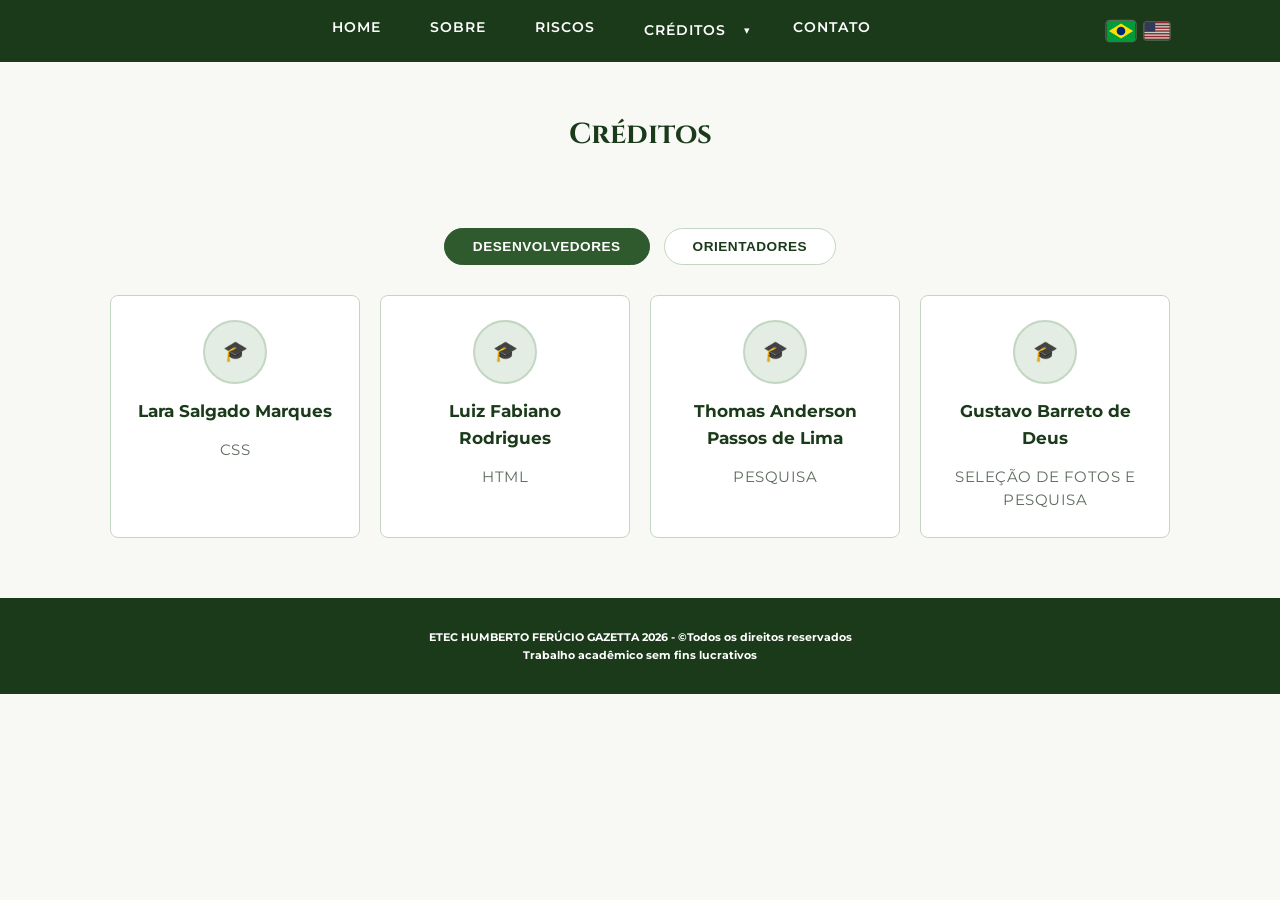
==== creditos.html @ fe756858 "Add files via upload" ====
<!DOCTYPE html>
<html lang="pt-br">
<head>
    <meta charset="UTF-8">
    <meta name="viewport" content="width=device-width, initial-scale=1.0">
    <title>Créditos - Alimentação Saudável</title>
    <link href="https://fonts.googleapis.com/css2?family=Cinzel:wght@400;700;900&family=Montserrat:wght@300;400;600;700&display=swap" rel="stylesheet">
    <link rel="icon" type="image/jpg" href="img/linkrel.jpg">
    <link rel="stylesheet" type="text/css" href="style.css">
</head>
<body>

    <!-- Menu de Navegação Superior -->
    <header class="menu" id="topo">
        <div class="center">
            <button type="button" class="menu-toggle" aria-label="Abrir menu de navegação" aria-expanded="false" aria-controls="menu-lista">
                <span class="barra"></span>
                <span class="barra"></span>
                <span class="barra"></span>
            </button>
            <ul id="menu-lista">
                <li><a href="index.html" target="iframeprincipal">HOME</a></li>
                <li><a href="sobre.html" target="iframeprincipal">SOBRE</a></li>
                <li><a href="problemas.html" target="iframeprincipal">RISCOS</a></li>
                <li class="menu-dropdown">
                    <span class="menu-item-wrapper">
                        <a href="creditos.html" target="iframeprincipal">CRÉDITOS</a>
                        <button type="button" class="seta-dropdown" aria-label="Mostrar submenu de créditos" aria-expanded="false">&#9662;</button>
                    </span>
                    <ul class="submenu">
                        <li><a href="creditos.html#painel-professores" target="iframeprincipal">Orientadores</a></li>
                        <li><a href="creditos.html#painel-alunos" target="iframeprincipal">Desenvolvedores</a></li>
                    </ul>
                </li>
                <li><a href="contato.html" target="iframeprincipal">CONTATO</a></li>
            </ul>
            <div class="menu-idiomas">
                <a href="creditos.html" class="bandeira-link ativa" title="Português (Brasil)" aria-label="Ver site em português"><svg viewBox="0 0 28 20" xmlns="http://www.w3.org/2000/svg" role="img" aria-hidden="true"><rect width="28" height="20" fill="#009B3A"/><polygon points="14,2.5 26,10 14,17.5 2,10" fill="#FEDF00"/><circle cx="14" cy="10" r="4.3" fill="#002776"/></svg></a>
                <a href="creditosusa.html" class="bandeira-link" title="English (USA)" aria-label="View site in English"><svg viewBox="0 0 28 20" xmlns="http://www.w3.org/2000/svg" role="img" aria-hidden="true"><rect width="28" height="20" fill="#B22234"/><g fill="#ffffff"><rect y="1.54" width="28" height="1.54"/><rect y="4.62" width="28" height="1.54"/><rect y="7.69" width="28" height="1.54"/><rect y="10.77" width="28" height="1.54"/><rect y="13.85" width="28" height="1.54"/><rect y="16.92" width="28" height="1.54"/></g><rect width="12" height="10.77" fill="#3C3B6E"/></svg></a>
            </div>
        </div>
    </header>

    <!-- Conteúdo Principal -->
    <main class="conteudo-principal">

        <section class="secao-header centro titulo-contato">
            <h2>Créditos</h2>
        </section>

        <!-- Submenu Alunos / Professores -->
        <section>
            <div class="creditos-tabs">
                <button type="button" class="tab-creditos ativa" data-alvo="painel-alunos">Desenvolvedores</button>
                <button type="button" class="tab-creditos" data-alvo="painel-professores">Orientadores</button>
            </div>

            <!-- Painel Alunos -->
            <div id="painel-alunos" class="painel-creditos ativo">
                <div class="cards-grid creditos-grid">
                    <div class="card-item creditos-card">
                        <div class="creditos-avatar">🎓</div>
                        <h3>Lara Salgado Marques</h3>
                        <p class="creditos-funcao">CSS</p>
                    </div>
                    <div class="card-item creditos-card">
                        <div class="creditos-avatar">🎓</div>
                        <h3>Luiz Fabiano Rodrigues</h3>
                        <p class="creditos-funcao">HTML</p>
                    </div>
                    <div class="card-item creditos-card">
                        <div class="creditos-avatar">🎓</div>
                        <h3>Thomas Anderson Passos de Lima</h3>
                        <p class="creditos-funcao">Pesquisa</p>
                    </div>
                    <div class="card-item creditos-card">
                        <div class="creditos-avatar">🎓</div>
                        <h3>Gustavo Barreto de Deus</h3>
                        <p class="creditos-funcao">Seleção de fotos e pesquisa</p>
                    </div>
                </div>
            </div>

            <!-- Painel Professores -->
            <div id="painel-professores" class="painel-creditos">
                <div class="cards-grid creditos-grid">
                    <div class="card-item creditos-card">
                        <div class="creditos-avatar">📜</div>
                        <h3>Profª Célia Aparecida Barufaldi</h3>
                        <p class="creditos-funcao">Tecnóloga em Processamento de Dados<br>
                            Especialista em Análise de Sistemas<br>
                            Especialista em Redes de Computadores</p>
                    </div>
                    <div class="card-item creditos-card">
                        <div class="creditos-avatar">📜</div>
                        <h3>Profª Bruna Cação Ribeiro</h3>
                        <p class="creditos-funcao">Licenciatura em Letras Português e Inglês</p>
                    </div>
                    <div class="card-item creditos-card">
                        <div class="creditos-avatar">📜</div>
                        <h3>Prof.Ricado Matias de Oliveira</h3>
                        <p class="creditos-funcao">Licenciatura em Letras Inglês, Português e Espanhol
                            Pedagogia
                            Gestão Empresarial</p>
                    </div>
                </div>
            </div>
        </section>

       

    </main>

    <!-- Rodapé -->
    <footer>
        <div class="footer-center">
            <h5><strong>ETEC HUMBERTO FERÚCIO GAZETTA 2026 - &copyTodos os direitos reservados<br> 
                Trabalho acadêmico sem fins lucrativos<h5>
        </div>
    </footer>

    <!-- Script do Submenu (Dropdown) de Créditos -->
    <script>
        (function () {
            var itemDropdown = document.querySelector('.menu-dropdown');
            var botaoSeta = document.querySelector('.seta-dropdown');

            if (!itemDropdown || !botaoSeta) return;

            function fecharDropdown() {
                itemDropdown.classList.remove('aberto');
                botaoSeta.setAttribute('aria-expanded', 'false');
            }

            botaoSeta.addEventListener('click', function (evento) {
                evento.preventDefault();
                evento.stopPropagation();
                var estaAberto = itemDropdown.classList.toggle('aberto');
                botaoSeta.setAttribute('aria-expanded', estaAberto ? 'true' : 'false');
            });

            document.addEventListener('click', function (evento) {
                if (!itemDropdown.contains(evento.target)) {
                    fecharDropdown();
                }
            });

            document.addEventListener('keydown', function (evento) {
                if (evento.key === 'Escape') {
                    fecharDropdown();
                }
            });
        })();
    </script>

    <!-- Botão Voltar ao Topo -->
    <button type="button" id="btn-topo" class="btn-topo" aria-label="Voltar ao topo">&#9650;</button>

    <script>
        (function () {
            var btnTopo = document.getElementById('btn-topo');
            var cabecalho = document.getElementById('topo');

            function verificarScroll() {
                if (window.scrollY > 250) {
                    btnTopo.classList.add('visivel');
                } else {
                    btnTopo.classList.remove('visivel');
                }
            }

            window.addEventListener('scroll', verificarScroll);
            verificarScroll();

            btnTopo.addEventListener('click', function () {
                window.scrollTo({ top: 0, behavior: 'smooth' });
                if (cabecalho && typeof cabecalho.focus === 'function') {
                    cabecalho.setAttribute('tabindex', '-1');
                    cabecalho.focus({ preventScroll: true });
                }
            });
        })();
    </script>

    <!-- Script do Submenu Alunos / Professores (dentro da página) -->
    <script>
        (function () {
            var botoes = document.querySelectorAll('.tab-creditos');
            var paineis = document.querySelectorAll('.painel-creditos');

            function ativarPainel(idAlvo) {
                botoes.forEach(function (b) {
                    b.classList.toggle('ativa', b.getAttribute('data-alvo') === idAlvo);
                });
                paineis.forEach(function (p) {
                    p.classList.toggle('ativo', p.id === idAlvo);
                });
            }

            function irParaOTopo(suave) {
                window.scrollTo({ top: 0, behavior: suave ? 'smooth' : 'auto' });
            }

            function hashValido(hash) {
                return hash === 'painel-alunos' || hash === 'painel-professores';
            }

            botoes.forEach(function (botao) {
                botao.addEventListener('click', function () {
                    ativarPainel(botao.getAttribute('data-alvo'));
                });
            });

            // Clique no submenu do menu (Desenvolvedores / Orientadores):
            // troca o painel e volta ao topo, sem pular para a âncora lá embaixo
            document.querySelectorAll('.submenu a').forEach(function (link) {
                link.addEventListener('click', function (evento) {
                    var hash = link.hash.replace('#', '');
                    var jaEstaEmCreditos = /creditos(\.html)?$/.test(window.location.pathname);
                    if (jaEstaEmCreditos && hashValido(hash)) {
                        evento.preventDefault();
                        ativarPainel(hash);
                        irParaOTopo(true);
                        history.replaceState(null, '', '#' + hash);
                    }
                });
            });

            // Chegando de outra página (creditos.html#painel-professores) ou botão voltar
            function ativarPainelPorHash(suave) {
                var hash = window.location.hash.replace('#', '');
                if (hashValido(hash)) {
                    ativarPainel(hash);
                    irParaOTopo(suave);
                }
            }

            window.addEventListener('hashchange', function () { ativarPainelPorHash(true); });
            window.addEventListener('load', function () { ativarPainelPorHash(false); });
            ativarPainelPorHash(false);
        })();
    </script>

    <!-- Script do Menu Hambúrguer (celular) -->
    <script>
        (function () {
            var menu = document.getElementById('topo');
            var botao = menu ? menu.querySelector('.menu-toggle') : null;
            if (!menu || !botao) return;

            function fecharMenu() {
                menu.classList.remove('menu-aberto');
                botao.setAttribute('aria-expanded', 'false');
            }

            botao.addEventListener('click', function (evento) {
                evento.stopPropagation();
                var aberto = menu.classList.toggle('menu-aberto');
                botao.setAttribute('aria-expanded', aberto ? 'true' : 'false');
            });

            // Clicar fora do menu fecha
            document.addEventListener('click', function (evento) {
                if (!menu.contains(evento.target)) {
                    fecharMenu();
                }
            });

            // ESC fecha
            document.addEventListener('keydown', function (evento) {
                if (evento.key === 'Escape') {
                    fecharMenu();
                }
            });

            // Se a tela voltar a ser grande (ex.: girar o celular), fecha o menu
            window.addEventListener('resize', function () {
                if (window.innerWidth > 768) {
                    fecharMenu();
                }
            });
        })();
    </script>

</body>
</html>
---- style.css ----
/* ===================================================
   CSS - Portal Alimentação Saudável (ETEC DS1)
   =================================================== */

:root {
  /* Cores Naturais e Terrosas */
  --bg-page: #f8f9f5;
  --bg-card: #ffffff;
  --green-dark: #1b3a1a;
  --green-main: #2e5a2e;
  --green-light: #e3ede3;
  --green-border: #c3d6c3;
  --text-main: #242c24;
  --text-muted: #5e6b5e;
  --accent-gold: #a38245;
}

/* Reset Básico */
* {
  margin: 0;
  padding: 0;
  box-sizing: border-box;
}

/* Restaura o reset do projeto: o Bootstrap (carregado antes) volta a colocar
   margem e padding em listas, parágrafos e títulos, o que engordava o menu */
ul, ol, dl, p, h1, h2, h3, h4, h5, h6 {
  margin: 0;
  padding: 0;
}

h1, h2, h3, h4, h5, h6 {
  font-weight: bold;
  line-height: inherit;
}

/* Tamanhos padrão do navegador (o Bootstrap aumenta todos os títulos) */
h1 { font-size: 2em; }
h2 { font-size: 1.5em; }
h3 { font-size: 1.17em; }
h4 { font-size: 1em; }
h5 { font-size: 0.83em; }
h6 { font-size: 0.67em; }

body {
  font-family: 'Montserrat', sans-serif;
  background-color: var(--bg-page);
  color: var(--text-main);
  line-height: 1.6;
}

/* Menu de Navegação Superior */
.menu {
  background-color: var(--green-dark);
  padding: 14px 0;
  position: sticky;
  top: 0;
  z-index: 100;
}

.menu .center {
  max-width: 1100px;
  margin: 0 auto;
  padding: 0 20px;
  display: flex;
  align-items: center;
  justify-content: space-between;
  gap: 16px;
  flex-wrap: wrap;
}

.menu ul {
  list-style: none;
  display: flex;
  justify-content: center;
  gap: 25px;
  flex-wrap: wrap;
  flex: 1;
}

.menu ul li a {
  color: #ffffff;
  text-decoration: none;
  font-weight: 600;
  font-size: 0.85rem;
  letter-spacing: 1px;
  padding: 6px 12px;
  transition: color 0.2s;
}

.menu ul li a:hover {
  color: #9cd19c;
}

/* Bandeiras de Idioma */
.menu-idiomas {
  display: flex;
  align-items: center;
  gap: 10px;
  flex-shrink: 0;
}

.bandeira-link {
  display: inline-flex;
  align-items: center;
  justify-content: center;
  line-height: 0;
  text-decoration: none;
  border-radius: 3px;
  overflow: hidden;
  opacity: 0.75;
  box-shadow: 0 0 0 1px rgba(255, 255, 255, 0.25);
  transition: opacity 0.2s, transform 0.2s;
}

.bandeira-link svg {
  display: block;
  width: 26px;
  height: 18px;
}

.bandeira-link:hover,
.bandeira-link.ativa {
  opacity: 1;
  transform: scale(1.12);
}

/* Botão hambúrguer (3 tracinhos): escondido no computador */
.menu-toggle {
  display: none;
  background: none;
  border: none;
  cursor: pointer;
  padding: 8px;
  flex-direction: column;
  justify-content: center;
  gap: 5px;
}

.menu-toggle .barra {
  display: block;
  width: 26px;
  height: 3px;
  background-color: #ffffff;
  border-radius: 2px;
  transition: transform 0.25s ease, opacity 0.2s ease;
}

.menu-toggle:hover .barra {
  background-color: #9cd19c;
}

/* Vira um "X" quando o menu está aberto */
.menu.menu-aberto .menu-toggle .barra:nth-child(1) {
  transform: translateY(8px) rotate(45deg);
}

.menu.menu-aberto .menu-toggle .barra:nth-child(2) {
  opacity: 0;
}

.menu.menu-aberto .menu-toggle .barra:nth-child(3) {
  transform: translateY(-8px) rotate(-45deg);
}

/* Item de menu com submenu (dropdown) */
.menu-dropdown {
  position: relative;
}

.menu-item-wrapper {
  display: inline-flex;
  align-items: center;
}

.seta-dropdown {
  background: none;
  border: none;
  color: #ffffff;
  cursor: pointer;
  font-size: 0.7rem;
  padding: 4px 6px;
  line-height: 1;
  transition: color 0.2s, transform 0.2s;
}

.seta-dropdown:hover {
  color: #9cd19c;
}

.menu-dropdown:hover .seta-dropdown,
.menu-dropdown.aberto .seta-dropdown {
  transform: rotate(180deg);
  color: #9cd19c;
}

.submenu {
  list-style: none;
  position: absolute;
  top: 100%;
  left: 50%;
  transform: translateX(-50%) translateY(6px);
  background-color: var(--green-dark);
  border: 1px solid rgba(255, 255, 255, 0.15);
  border-radius: 8px;
  min-width: 160px;
  padding: 8px 0;
  margin-top: 10px;
  opacity: 0;
  visibility: hidden;
  pointer-events: none;
  transition: opacity 0.2s ease, transform 0.2s ease, visibility 0.8s;
  box-shadow: 0 12px 28px rgba(0, 0, 0, 0.3);
  z-index: 150;
}

/* Ponte invisível sobre o espaço de 10px entre "Créditos" e o submenu:
   sem ela o mouse "sai" do item ao descer e o submenu some antes do clique */
.submenu::before {
  content: "";
  position: absolute;
  left: 0;
  right: 0;
  top: -12px;
  height: 12px;
}

.menu-dropdown:hover .submenu,
.menu-dropdown.aberto .submenu {
  opacity: 1;
  visibility: visible;
  pointer-events: auto;
  transform: translateX(-50%) translateY(0);
}

.submenu li a {
  display: block;
  padding: 9px 20px;
  font-size: 0.78rem;
  letter-spacing: 0.5px;
  white-space: nowrap;
  text-align: center;
}

.submenu li a:hover {
  background-color: rgba(255, 255, 255, 0.08);
  color: #9cd19c;
}

/* Containers Globais de Fotos */
.foto-container {
  overflow: hidden;
  border-radius: 8px;
  background-color: var(--green-light);
  border: 1px solid var(--green-border);
}

.foto-container img {
  width: 100%;
  height: 100%;
  object-fit: cover;
  display: block;
  transition: transform 0.3s ease;
}

.foto-container img:hover {
  transform: scale(1.02);
}

/* Headings e Subtítulos */
.secao-header {
  margin-bottom: 24px;
}

.secao-header.centro {
  text-align: center;
}

.titulo-contato {
  margin-top: 50px;
  margin-bottom: 0;
}

h2 {
  font-family: 'Cinzel', serif;
  color: var(--green-dark);
  font-size: 1.8rem;
  font-weight: 700;
}

.subtitulo-secao {
  color: var(--text-muted);
  font-size: 0.95rem;
  font-weight: 600;
  margin-top: 4px;
  text-transform: uppercase;
  letter-spacing: 0.5px;
}

/* --- Hero Section (Apresentação Principal) --- */
.hero-section {
  max-width: 1100px;
  margin: 40px auto 60px auto;
  padding: 0 20px;
  display: grid;
  grid-template-columns: 1.2fr 1fr;
  gap: 40px;
  align-items: center;
}

.tag-evento {
  display: inline-block;
  background-color: var(--green-light);
  color: var(--green-main);
  font-size: 0.75rem;
  font-weight: 700;
  padding: 4px 10px;
  border-radius: 4px;
  margin-bottom: 12px;
}

/* Hero da index: título centralizado e carrossel do Bootstrap embaixo */
.hero-section.hero-centralizado {
  display: flex;
  flex-direction: column;
  align-items: center;
  text-align: center;
  gap: 30px;
}

.hero-centralizado .hero-content {
  width: 100%;
  text-align: center;
}

.hero-carrossel {
  width: 100%;
  max-width: 900px;
  margin: 0 auto;
}

.hero-carrossel .carousel-item img {
  width: 100%;
  height: 480px;
  object-fit: cover;
  border-radius: 12px;
}

h1.titulo {
  font-family: 'Cinzel', serif;
  color: var(--green-dark);
  font-size: 2.6rem;
  line-height: 1.2;
  margin-bottom: 8px;
}

.subtitulo-hero {
  font-size: 1.1rem;
  color: var(--accent-gold);
  font-weight: 600;
  margin-bottom: 18px;
}

.hero-texto {
  font-size: 1rem;
  color: var(--text-main);
}

.hero-foto {
  height: 360px;
}

/* --- Layout Geral do Conteúdo --- */
.conteudo-principal {
  max-width: 1100px;
  margin: 0 auto;
  padding: 0 20px 60px 20px;
  display: flex;
  flex-direction: column;
  gap: 70px;
}

/* --- Seção Destaque (O que é) --- */
.secao-destaque {
  background-color: var(--bg-card);
  padding: 35px;
  border-radius: 12px;
  border: 1px solid var(--green-border);
}

.grid-dois-lados {
  display: grid;
  grid-template-columns: 1fr 1fr;
  gap: 30px;
  align-items: center;
}

.texto-box p {
  margin-bottom: 15px;
  font-size: 1.02rem;
}

.texto-box p:last-child {
  margin-bottom: 0;
}

.foto-mediana {
  height: 240px;
}

/* --- Seção Benefícios (Grid 4 Cards) --- */
.cards-grid {
  display: grid;
  grid-template-columns: repeat(auto-fit, minmax(230px, 1fr));
  gap: 20px;
  margin-top: 25px;
}

.card-item {
  background-color: var(--bg-card);
  border: 1px solid var(--green-border);
  padding: 24px;
  border-radius: 8px;
  position: relative;
}

.card-tag {
  color: var(--green-border);
  font-family: 'Cinzel', serif;
  font-size: 1.8rem;
  font-weight: 900;
  margin-bottom: 10px;
}

.card-item h3 {
  color: var(--green-dark);
  font-size: 1.15rem;
  margin-bottom: 8px;
}

.card-item p {
  font-size: 0.92rem;
  color: var(--text-muted);
}

/* --- Seção Hábitos (Fotos + Lista Estilizada) --- */
.habitos-wrapper {
  display: grid;
  grid-template-columns: 300px 1fr;
  gap: 35px;
  align-items: start;
}

.foto-vertical {
  height: 380px;
}

.lista-habitos {
  display: flex;
  flex-direction: column;
  gap: 20px;
}

.habito-item {
  padding: 16px 20px;
  background-color: var(--bg-card);
  border-left: 4px solid var(--green-main);
  border-radius: 0 8px 8px 0;
  border-top: 1px solid var(--green-border);
  border-right: 1px solid var(--green-border);
  border-bottom: 1px solid var(--green-border);
}

.habito-item h4 {
  color: var(--green-dark);
  font-size: 1.05rem;
  margin-bottom: 4px;
}

.habito-item p {
  font-size: 0.95rem;
  color: var(--text-main);
}

/* --- Formulário de Contato (tabela) --- */
.tabela-contato {
  width: 100%;
  border-collapse: collapse;
}

.tabela-contato td {
  padding: 12px 10px;
  vertical-align: middle;
}

.tabela-contato td:first-child {
  width: 210px;
  color: var(--green-dark);
  font-size: 0.95rem;
}

.tabela-contato td:first-child b {
  font-weight: 600;
}

/* Mensagem de ajuda em tempo real embaixo de cada campo */
.tabela-contato .dica {
  display: block;
  margin-top: 6px;
  min-height: 1.3em;
  font-size: 0.82rem;
  color: var(--text-muted);
}

.tabela-contato .dica.erro {
  color: #c0392b;
  font-weight: 600;
}

.tabela-contato .dica.ok {
  color: var(--green-main);
  font-weight: 600;
}

/* Aviso "(opcional)" embaixo do nome do campo */
.tabela-contato .opcional {
  display: block;
  color: var(--text-muted);
  font-size: 0.8rem;
  font-weight: 400;
}

.tabela-contato input[type="text"],
.tabela-contato input[type="password"],
.tabela-contato textarea {
  width: 100%;
  max-width: 420px;
  padding: 11px 14px;
  border: 1px solid var(--green-border);
  border-radius: 6px;
  font-family: 'Montserrat', sans-serif;
  font-size: 0.95rem;
  background-color: var(--bg-page);
  color: var(--text-main);
  transition: border-color 0.2s, box-shadow 0.2s;
}

.tabela-contato input[type="text"]:focus,
.tabela-contato input[type="password"]:focus,
.tabela-contato textarea:focus {
  outline: none;
  border-color: var(--green-main);
  box-shadow: 0 0 0 3px rgba(46, 90, 46, 0.12);
}

.tabela-contato textarea {
  resize: none;
  min-height: 120px;
  font-family: 'Montserrat', sans-serif;
}

.botao-enviar,
.botao-limpar {
  display: inline-block;
  padding: 12px 30px;
  border-radius: 6px;
  font-weight: 700;
  font-size: 0.85rem;
  letter-spacing: 0.5px;
  text-transform: uppercase;
  cursor: pointer;
  transition: background-color 0.2s, color 0.2s, transform 0.15s;
}

.botao-enviar {
  background-color: var(--green-main);
  color: #ffffff;
  border: none;
}

.botao-enviar:hover {
  background-color: var(--green-dark);
}

.botao-limpar {
  background-color: transparent;
  border: 1px solid var(--green-border);
  color: var(--green-dark);
}

.botao-limpar:hover {
  background-color: var(--green-light);
}

.botao-enviar:active,
.botao-limpar:active {
  transform: scale(0.98);
}

@media (max-width: 600px) {
  .tabela-contato,
  .tabela-contato tbody,
  .tabela-contato tr,
  .tabela-contato td {
    display: block;
    width: 100%;
  }

  .tabela-contato td:first-child {
    padding-bottom: 4px;
  }

  .tabela-contato td:last-child {
    padding-top: 0;
    margin-bottom: 10px;
  }

  .tabela-contato input[type="text"],
  .tabela-contato input[type="password"],
  .tabela-contato textarea {
    max-width: 100%;
  }
}

/* --- Créditos: Submenu Alunos / Professores --- */
.creditos-tabs {
  display: flex;
  justify-content: center;
  gap: 14px;
  margin-bottom: 30px;
  flex-wrap: wrap;
}

.tab-creditos {
  padding: 10px 28px;
  border-radius: 30px;
  border: 1px solid var(--green-border);
  background-color: var(--bg-card);
  color: var(--green-dark);
  font-weight: 600;
  font-size: 0.85rem;
  letter-spacing: 0.5px;
  text-transform: uppercase;
  cursor: pointer;
  transition: background-color 0.2s, color 0.2s;
}

.tab-creditos:hover {
  background-color: var(--green-light);
}

.tab-creditos.ativa {
  background-color: var(--green-main);
  border-color: var(--green-main);
  color: #ffffff;
}

.painel-creditos {
  display: none;
}

.painel-creditos.ativo {
  display: block;
}

.creditos-grid {
  margin-top: 0;
}

.creditos-card {
  text-align: center;
  display: flex;
  flex-direction: column;
  align-items: center;
  gap: 6px;
}

.creditos-avatar {
  width: 64px;
  height: 64px;
  border-radius: 50%;
  background-color: var(--green-light);
  color: var(--green-dark);
  display: flex;
  align-items: center;
  justify-content: center;
  font-family: 'Cinzel', serif;
  font-weight: 700;
  font-size: 1.25rem;
  border: 2px solid var(--green-border);
  margin-bottom: 8px;
}

.creditos-card h3 {
  color: var(--green-dark);
  font-size: 1.05rem;
}

.creditos-funcao {
  color: var(--text-muted);
  font-size: 0.82rem;
  text-transform: uppercase;
  letter-spacing: 0.5px;
}

.creditos-mensagem {
  text-align: center;
  font-size: 1rem;
  color: var(--text-main);
}

.creditos-destaque {
  display: block;
  font-family: 'Cinzel', serif;
  color: var(--green-dark);
  font-weight: 700;
  font-size: 1.15rem;
  margin-bottom: 10px;
}

/* --- Botão Voltar ao Topo (seta flutuante) --- */
.btn-topo {
  position: fixed;
  right: 22px;
  bottom: 26px;
  width: 42px;
  height: 42px;
  border: none;
  border-radius: 50%;
  background-color: var(--green-main);
  color: #ffffff;
  font-size: 1.05rem;
  line-height: 1;
  cursor: pointer;
  display: flex;
  align-items: center;
  justify-content: center;
  box-shadow: 0 4px 12px rgba(27, 58, 26, 0.35);
  opacity: 0;
  visibility: hidden;
  transform: translateY(12px);
  transition: opacity 0.25s ease, transform 0.25s ease, background-color 0.2s ease, visibility 0.25s;
  z-index: 200;
}

.btn-topo.visivel {
  opacity: 1;
  visibility: visible;
  transform: translateY(0);
}

.btn-topo:hover {
  background-color: var(--green-dark);
}

@media (max-width: 500px) {
  .btn-topo {
    right: 16px;
    bottom: 18px;
    width: 38px;
    height: 38px;
  }
}

/* --- Caixa de link para o Guia Alimentar (PDF) --- */
.guia-box {
  display: flex;
  align-items: center;
  gap: 24px;
  background-color: var(--green-light);
  border: 1px solid var(--green-border);
  border-left: 4px solid var(--accent-gold);
  border-radius: 12px;
  padding: 26px 30px;
}

.guia-icone {
  font-size: 2.6rem;
  line-height: 1;
  flex-shrink: 0;
}

.guia-texto {
  flex: 1;
}

.guia-box h2 {
  font-size: 1.35rem;
  margin-bottom: 4px;
}

.guia-box p {
  font-size: 0.95rem;
  color: var(--text-main);
  margin-top: 6px;
}

.botao-guia {
  flex-shrink: 0;
  display: inline-block;
  padding: 12px 26px;
  border-radius: 6px;
  background-color: var(--green-main);
  color: #ffffff;
  font-weight: 700;
  font-size: 0.85rem;
  letter-spacing: 0.5px;
  text-transform: uppercase;
  text-decoration: none;
  transition: background-color 0.2s, transform 0.15s;
}

.botao-guia:hover {
  background-color: var(--green-dark);
}

.botao-guia:active {
  transform: scale(0.98);
}

@media (max-width: 700px) {
  .guia-box {
    flex-direction: column;
    text-align: center;
  }
}

/* --- Rodapé --- */
footer {
  background-color: var(--green-dark);
  color: #ffffff;
  padding: 30px 20px;
  text-align: center;
  font-size: 0.85rem;
}

footer p {
  margin-bottom: 4px;
}

/* --- Responsividade (Telas Menores / Celular) --- */
@media (max-width: 850px) {
  .hero-section {
    grid-template-columns: 1fr;
    gap: 25px;
  }

  .hero-section.hero-centralizado {
    gap: 25px;
  }

  .hero-foto {
    height: 250px;
  }

  .hero-carrossel .carousel-item img {
    height: 260px;
  }

  .grid-dois-lados {
    grid-template-columns: 1fr;
  }

  .habitos-wrapper {
    grid-template-columns: 1fr;
  }

  .foto-vertical {
    height: 220px;
  }
}

@media (max-width: 500px) {
  h1.titulo {
    font-size: 2rem;
  }

  h2 {
    font-size: 1.4rem;
  }

  .secao-destaque {
    padding: 20px;
  }
}

/* ===================================================
   Complementos para as páginas Sobre e Problemas
   =================================================== */

/* Grid para os dois containers lado a lado */
.grid-dois-containers {
  display: grid;
  grid-template-columns: 1fr 1fr;
  gap: 25px;
}

.container-detalhe {
  background-color: var(--bg-card);
  border: 1px solid var(--green-border);
  border-radius: 8px;
  padding: 24px;
}

/* Lista de alimentos em alerta */
.lista-alerta {
  list-style: none;
}

.lista-alerta li {
  position: relative;
  padding-left: 20px;
  margin-bottom: 12px;
  font-size: 0.95rem;
}

.lista-alerta li::before {
  content: "•";
  color: #c0392b;
  font-size: 1.4rem;
  position: absolute;
  left: 0;
  top: -2px;
}

/* Lista de maus hábitos em tom vermelho leve */
.lista-habitos-ruins {
  display: flex;
  flex-direction: column;
  gap: 14px;
}

.habito-ruim-item {
  background-color: #faf6f5;
  border-left: 3px solid #d9534f;
  padding: 10px 14px;
  border-radius: 0 6px 6px 0;
}

.habito-ruim-item h4 {
  color: #a94442;
  font-size: 0.95rem;
  margin-bottom: 2px;
}

.habito-ruim-item p {
  font-size: 0.9rem;
  color: var(--text-main);
}

/* Variação visual para seções de alerta */
.secao-destaque.alerta {
  border-left-color: #d9534f;
  background-color: #fdf7f7;
}

.alerta-tag {
  background-color: #f2dede;
  color: #a94442;
}

.grid-doencas .card-doenca {
  border-top: 3px solid var(--green-main);
}

.aviso-box {
  background-color: var(--green-light);
  border-left-color: var(--green-dark);
}

/* Responsividade adicional */
@media (max-width: 850px) {
  .grid-dois-containers {
    grid-template-columns: 1fr;
  }
}

/* ===================================================
   Formulário de contato: campos obrigatórios, placeholder e avaliação em estrelas
   =================================================== */
.obrigatorio {
  color: #c0392b;
}

.tabela-contato input::placeholder,
.tabela-contato textarea::placeholder {
  color: var(--text-muted);
  opacity: 0.7;
}

.tabela-contato input:user-invalid,
.tabela-contato textarea:user-invalid {
  border-color: #d9534f;
}

/* Avaliação: select de 0 a 5 */
.tabela-contato select {
  width: 100%;
  max-width: 200px;
  padding: 11px 14px;
  border: 1px solid var(--green-border);
  border-radius: 6px;
  font-family: 'Montserrat', sans-serif;
  font-size: 0.95rem;
  background-color: var(--bg-page);
  color: var(--text-main);
  cursor: pointer;
  transition: border-color 0.2s, box-shadow 0.2s;
}

.tabela-contato select:focus {
  outline: none;
  border-color: var(--green-main);
  box-shadow: 0 0 0 3px rgba(46, 90, 46, 0.12);
}

.tabela-contato select:user-invalid {
  border-color: #d9534f;
}

/* Estrelas: ordem 5→1 no HTML + row-reverse permite destacar as anteriores */
.estrelas {
  position: relative;
  display: flex;
  flex-direction: row-reverse;
  justify-content: flex-end;
  gap: 4px;
}

.estrelas input {
  position: absolute;
  opacity: 0;
  width: 1px;
  height: 1px;
}

.estrelas label {
  font-size: 2.2rem;
  line-height: 1;
  color: var(--green-border);
  cursor: pointer;
  transition: color 0.15s, transform 0.15s;
}

.estrelas label:hover,
.estrelas label:hover ~ label,
.estrelas input:checked ~ label {
  color: #d4a017;
}

.estrelas label:hover {
  transform: scale(1.15);
}

.estrelas input:focus-visible + label {
  outline: 2px solid var(--green-main);
  outline-offset: 2px;
  border-radius: 4px;
}

/* --- Menu no celular / tela pequena --- */
@media (max-width: 768px) {
  .menu .center {
    flex-wrap: nowrap;
    justify-content: space-between;
  }

  .menu-toggle {
    display: flex;
  }

  /* Lista de tópicos: escondida até clicar nos 3 tracinhos */
  .menu ul#menu-lista {
    display: none;
    position: absolute;
    top: 100%;
    left: 0;
    right: 0;
    flex-direction: column;
    flex-wrap: nowrap;
    gap: 0;
    padding: 6px 0 12px;
    background-color: var(--green-dark);
    border-top: 1px solid rgba(255, 255, 255, 0.15);
    box-shadow: 0 12px 24px rgba(0, 0, 0, 0.3);
    max-height: calc(100vh - 70px);
    overflow-y: auto;
  }

  .menu.menu-aberto ul#menu-lista {
    display: flex;
  }

  .menu ul#menu-lista > li {
    text-align: center;
  }

  .menu ul#menu-lista > li > a,
  .menu-item-wrapper > a {
    display: block;
    padding: 14px 20px;
  }

  .menu-item-wrapper {
    display: flex;
    justify-content: center;
    align-items: center;
  }

  .menu-item-wrapper > a {
    padding-right: 6px;
  }

  .menu .seta-dropdown {
    padding: 12px 14px;
    font-size: 0.85rem;
  }

  /* Submenu de Créditos: abre embaixo, dentro da lista (sem hover no toque) */
  .menu .submenu {
    display: none;
    position: static;
    transform: none;
    opacity: 1;
    visibility: visible;
    pointer-events: auto;
    min-width: 0;
    margin: 0;
    padding: 4px 0;
    border: none;
    border-radius: 0;
    box-shadow: none;
    background-color: rgba(255, 255, 255, 0.06);
  }

  .menu .submenu::before {
    display: none;
  }

  .menu .menu-dropdown:hover .submenu {
    transform: none;
  }

  .menu .menu-dropdown.aberto .submenu {
    display: block;
    transform: none;
  }

  .menu .submenu li a {
    padding: 11px 20px;
  }
}
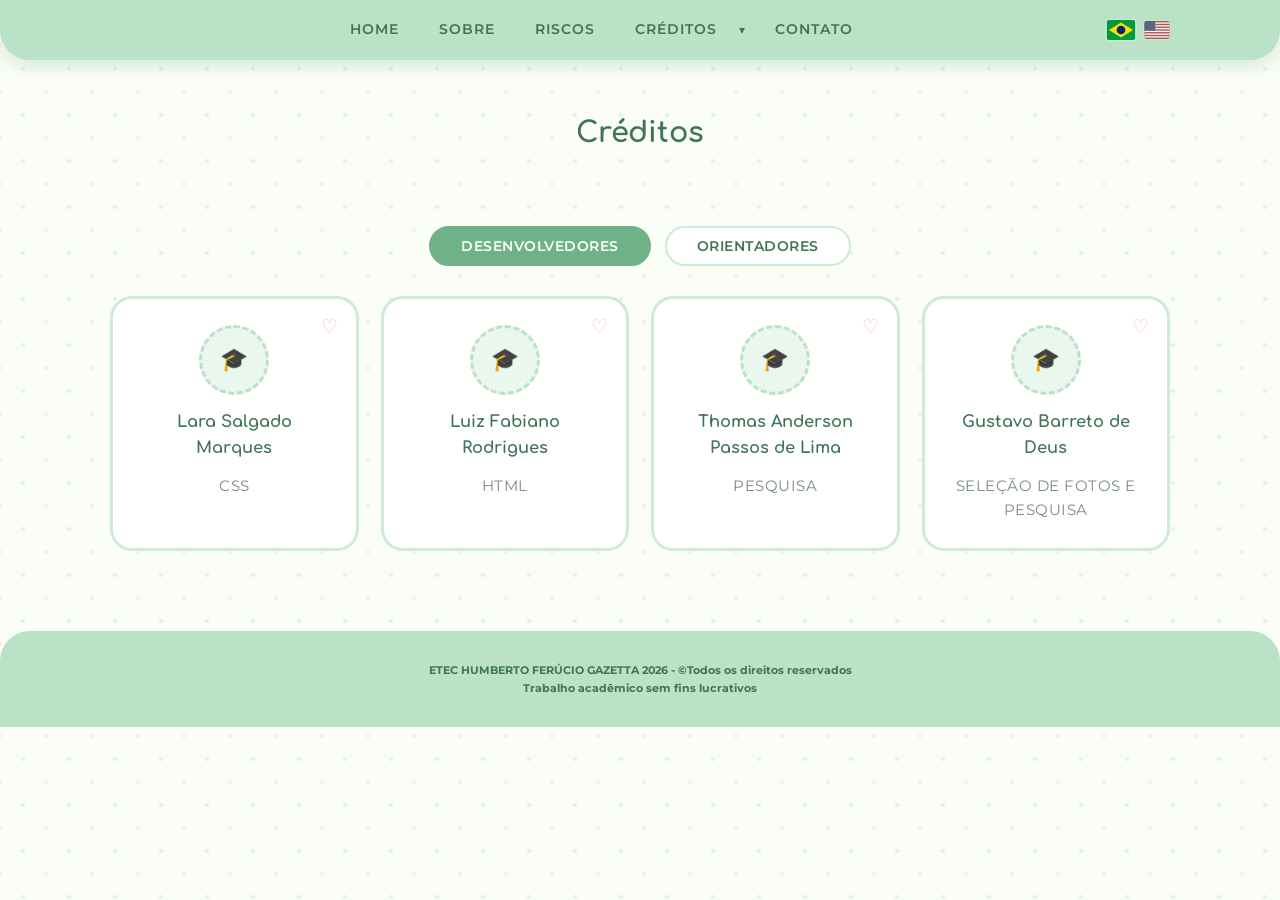
==== commit 56905b82: "Update creditos.html" ====
--- a/creditos.html
+++ b/creditos.html
@@ -98,7 +98,7 @@
                     </div>
                     <div class="card-item creditos-card">
                         <div class="creditos-avatar">📜</div>
-                        <h3>Prof.Ricado Matias de Oliveira</h3>
+                        <h3>Prof.Ricardo Matias de Oliveira</h3>
                         <p class="creditos-funcao">Licenciatura em Letras Inglês, Português e Espanhol
                             Pedagogia
                             Gestão Empresarial</p>
--- a/style.css
+++ b/style.css
@@ -1,18 +1,29 @@
-/* ===================================================
-   CSS - Portal Alimentação Saudável (ETEC DS1)
-   =================================================== */
+
+@import url('https://fonts.googleapis.com/css2?family=Comfortaa:wght@400;500;600;700&family=Montserrat:wght@300;400;600;700&display=swap');
 
 :root {
-  /* Cores Naturais e Terrosas */
-  --bg-page: #f8f9f5;
+  /* Cores pastel */
+  --bg-page: #fbfdf7;
   --bg-card: #ffffff;
-  --green-dark: #1b3a1a;
-  --green-main: #2e5a2e;
-  --green-light: #e3ede3;
-  --green-border: #c3d6c3;
-  --text-main: #242c24;
-  --text-muted: #5e6b5e;
-  --accent-gold: #a38245;
+  --menu-bg: #b9e2c6;
+  --green-dark: #3f7556;
+  --green-main: #6fb287;
+  --green-main-hover: #5aa075;
+  --green-light: #eaf7ee;
+  --green-border: #cdebd6;
+  --text-main: #3a4a3f;
+  --text-muted: #7a8c80;
+  --accent-gold: #e0a96d;
+  --pink: #f6b8c8;
+  --pink-light: #fff0f4;
+
+  /* Arredondamento */
+  --radius-sm: 14px;
+  --radius: 22px;
+  --radius-lg: 30px;
+
+  --fonte-titulo: 'Comfortaa', 'Montserrat', sans-serif;
+  --fonte-texto: 'Montserrat', sans-serif;
 }
 
 /* Reset Básico */
@@ -30,7 +41,8 @@
 }
 
 h1, h2, h3, h4, h5, h6 {
-  font-weight: bold;
+  font-family: var(--fonte-titulo);
+  font-weight: 700;
   line-height: inherit;
 }
 
@@ -43,19 +55,51 @@
 h6 { font-size: 0.67em; }
 
 body {
-  font-family: 'Montserrat', sans-serif;
+  font-family: var(--fonte-texto);
   background-color: var(--bg-page);
+  /* bolinhas bem suaves no fundo */
+  background-image:
+    radial-gradient(circle, rgba(185, 226, 198, 0.35) 2px, transparent 2.5px),
+    radial-gradient(circle, rgba(246, 184, 200, 0.22) 2px, transparent 2.5px);
+  background-size: 46px 46px, 46px 46px;
+  background-position: 0 0, 23px 23px;
   color: var(--text-main);
   line-height: 1.6;
 }
 
+/* Detalhes gerais */
+::selection {
+  background: var(--pink);
+  color: #5a3a44;
+}
+
+html {
+  scrollbar-color: var(--green-main) var(--green-light);
+}
+
+::-webkit-scrollbar {
+  width: 12px;
+}
+
+::-webkit-scrollbar-track {
+  background: var(--green-light);
+}
+
+::-webkit-scrollbar-thumb {
+  background: var(--menu-bg);
+  border-radius: 20px;
+  border: 3px solid var(--green-light);
+}
+
 /* Menu de Navegação Superior */
 .menu {
-  background-color: var(--green-dark);
-  padding: 14px 0;
+  background-color: var(--menu-bg);
+  padding: 12px 0;
   position: sticky;
   top: 0;
   z-index: 100;
+  border-radius: 0 0 var(--radius-lg) var(--radius-lg);
+  box-shadow: 0 6px 18px rgba(111, 178, 135, 0.28);
 }
 
 .menu .center {
@@ -73,26 +117,31 @@
   list-style: none;
   display: flex;
   justify-content: center;
-  gap: 25px;
+  gap: 8px;
   flex-wrap: wrap;
   flex: 1;
 }
 
 .menu ul li a {
-  color: #ffffff;
+  display: inline-block;
+  color: var(--green-dark);
   text-decoration: none;
+  font-family: var(--fonte-texto);
   font-weight: 600;
   font-size: 0.85rem;
   letter-spacing: 1px;
-  padding: 6px 12px;
-  transition: color 0.2s;
+  padding: 7px 16px;
+  border-radius: 999px;
+  transition: background-color 0.2s, color 0.2s, transform 0.2s;
 }
 
 .menu ul li a:hover {
-  color: #9cd19c;
-}
-
-/* Bandeiras de Idioma */
+  background-color: #ffffff;
+  color: var(--green-dark);
+  transform: translateY(-2px);
+}
+
+/* Bandeiras de Idioma (iguais às originais) */
 .menu-idiomas {
   display: flex;
   align-items: center;
@@ -140,19 +189,19 @@
 .menu-toggle .barra {
   display: block;
   width: 26px;
-  height: 3px;
+  height: 4px;
+  background-color: var(--green-dark);
+  border-radius: 999px;
+  transition: transform 0.25s ease, opacity 0.2s ease;
+}
+
+.menu-toggle:hover .barra {
   background-color: #ffffff;
-  border-radius: 2px;
-  transition: transform 0.25s ease, opacity 0.2s ease;
-}
-
-.menu-toggle:hover .barra {
-  background-color: #9cd19c;
 }
 
 /* Vira um "X" quando o menu está aberto */
 .menu.menu-aberto .menu-toggle .barra:nth-child(1) {
-  transform: translateY(8px) rotate(45deg);
+  transform: translateY(9px) rotate(45deg);
 }
 
 .menu.menu-aberto .menu-toggle .barra:nth-child(2) {
@@ -160,7 +209,7 @@
 }
 
 .menu.menu-aberto .menu-toggle .barra:nth-child(3) {
-  transform: translateY(-8px) rotate(-45deg);
+  transform: translateY(-9px) rotate(-45deg);
 }
 
 /* Item de menu com submenu (dropdown) */
@@ -176,22 +225,22 @@
 .seta-dropdown {
   background: none;
   border: none;
-  color: #ffffff;
+  color: var(--green-dark);
   cursor: pointer;
-  font-size: 0.7rem;
+  font-size: 0.75rem;
   padding: 4px 6px;
   line-height: 1;
   transition: color 0.2s, transform 0.2s;
 }
 
 .seta-dropdown:hover {
-  color: #9cd19c;
+  color: #ffffff;
 }
 
 .menu-dropdown:hover .seta-dropdown,
 .menu-dropdown.aberto .seta-dropdown {
   transform: rotate(180deg);
-  color: #9cd19c;
+  color: #ffffff;
 }
 
 .submenu {
@@ -200,17 +249,17 @@
   top: 100%;
   left: 50%;
   transform: translateX(-50%) translateY(6px);
-  background-color: var(--green-dark);
-  border: 1px solid rgba(255, 255, 255, 0.15);
-  border-radius: 8px;
-  min-width: 160px;
-  padding: 8px 0;
+  background-color: #ffffff;
+  border: 2px solid var(--menu-bg);
+  border-radius: var(--radius);
+  min-width: 170px;
+  padding: 8px;
   margin-top: 10px;
   opacity: 0;
   visibility: hidden;
   pointer-events: none;
   transition: opacity 0.2s ease, transform 0.2s ease, visibility 0.8s;
-  box-shadow: 0 12px 28px rgba(0, 0, 0, 0.3);
+  box-shadow: 0 12px 28px rgba(111, 178, 135, 0.3);
   z-index: 150;
 }
 
@@ -235,24 +284,26 @@
 
 .submenu li a {
   display: block;
-  padding: 9px 20px;
+  padding: 9px 18px;
   font-size: 0.78rem;
   letter-spacing: 0.5px;
   white-space: nowrap;
   text-align: center;
+  border-radius: var(--radius-sm);
 }
 
 .submenu li a:hover {
-  background-color: rgba(255, 255, 255, 0.08);
-  color: #9cd19c;
+  background-color: var(--green-light);
+  color: var(--green-dark);
 }
 
 /* Containers Globais de Fotos */
 .foto-container {
   overflow: hidden;
-  border-radius: 8px;
+  border-radius: var(--radius-lg);
   background-color: var(--green-light);
-  border: 1px solid var(--green-border);
+  border: 4px solid #ffffff;
+  box-shadow: 0 0 0 2px var(--green-border), 0 10px 24px rgba(111, 178, 135, 0.22);
 }
 
 .foto-container img {
@@ -264,7 +315,7 @@
 }
 
 .foto-container img:hover {
-  transform: scale(1.02);
+  transform: scale(1.04);
 }
 
 /* Headings e Subtítulos */
@@ -282,7 +333,7 @@
 }
 
 h2 {
-  font-family: 'Cinzel', serif;
+  font-family: var(--fonte-titulo);
   color: var(--green-dark);
   font-size: 1.8rem;
   font-weight: 700;
@@ -311,11 +362,13 @@
 .tag-evento {
   display: inline-block;
   background-color: var(--green-light);
-  color: var(--green-main);
+  color: var(--green-dark);
+  font-family: var(--fonte-texto);
   font-size: 0.75rem;
   font-weight: 700;
-  padding: 4px 10px;
-  border-radius: 4px;
+  padding: 5px 16px;
+  border-radius: 999px;
+  border: 2px dashed var(--menu-bg);
   margin-bottom: 12px;
 }
 
@@ -337,19 +390,33 @@
   width: 100%;
   max-width: 900px;
   margin: 0 auto;
+  border-radius: var(--radius-lg);
+  border: 6px solid #ffffff;
+  box-shadow: 0 0 0 3px var(--menu-bg), 0 14px 30px rgba(111, 178, 135, 0.28);
+  overflow: hidden;
 }
 
 .hero-carrossel .carousel-item img {
   width: 100%;
   height: 480px;
   object-fit: cover;
-  border-radius: 12px;
+  border-radius: 0;
+}
+
+/* indicadores do carrossel redondinhos */
+.hero-carrossel .carousel-indicators [data-bs-target] {
+  width: 12px;
+  height: 12px;
+  border-radius: 50%;
+  border: none;
+  background-color: #ffffff;
 }
 
 h1.titulo {
-  font-family: 'Cinzel', serif;
+  font-family: var(--fonte-titulo);
   color: var(--green-dark);
   font-size: 2.6rem;
+  font-weight: 700;
   line-height: 1.2;
   margin-bottom: 8px;
 }
@@ -368,6 +435,12 @@
 
 .hero-foto {
   height: 360px;
+  animation: flutuar 5s ease-in-out infinite;
+}
+
+@keyframes flutuar {
+  0%, 100% { transform: translateY(0); }
+  50% { transform: translateY(-8px); }
 }
 
 /* --- Layout Geral do Conteúdo --- */
@@ -384,8 +457,9 @@
 .secao-destaque {
   background-color: var(--bg-card);
   padding: 35px;
-  border-radius: 12px;
-  border: 1px solid var(--green-border);
+  border-radius: var(--radius-lg);
+  border: 3px dashed var(--green-border);
+  box-shadow: 0 8px 20px rgba(111, 178, 135, 0.12);
 }
 
 .grid-dois-lados {
@@ -412,29 +486,60 @@
 .cards-grid {
   display: grid;
   grid-template-columns: repeat(auto-fit, minmax(230px, 1fr));
-  gap: 20px;
+  gap: 22px;
   margin-top: 25px;
 }
 
 .card-item {
   background-color: var(--bg-card);
-  border: 1px solid var(--green-border);
-  padding: 24px;
-  border-radius: 8px;
+  border: 3px solid var(--green-border);
+  padding: 26px 24px;
+  border-radius: var(--radius);
   position: relative;
+  transition: transform 0.25s ease, box-shadow 0.25s ease, border-color 0.25s ease;
+}
+
+.card-item:hover {
+  transform: translateY(-6px);
+  border-color: var(--menu-bg);
+  box-shadow: 0 14px 26px rgba(111, 178, 135, 0.25);
+}
+
+/* coraçãozinho no canto, só nos cards dos créditos */
+.creditos-card::after {
+  content: "♡";
+  position: absolute;
+  top: 12px;
+  right: 18px;
+  color: var(--pink);
+  font-size: 1.2rem;
+  transition: transform 0.25s ease;
+}
+
+.creditos-card:hover::after {
+  content: "♥";
+  transform: scale(1.35);
 }
 
 .card-tag {
-  color: var(--green-border);
-  font-family: 'Cinzel', serif;
-  font-size: 1.8rem;
-  font-weight: 900;
-  margin-bottom: 10px;
+  display: inline-flex;
+  align-items: center;
+  justify-content: center;
+  min-width: 46px;
+  height: 46px;
+  padding: 0 10px;
+  border-radius: 50%;
+  background-color: var(--green-light);
+  color: var(--green-main);
+  font-family: var(--fonte-texto);
+  font-size: 1.1rem;
+  font-weight: 700;
+  margin-bottom: 12px;
 }
 
 .card-item h3 {
   color: var(--green-dark);
-  font-size: 1.15rem;
+  font-size: 1.1rem;
   margin-bottom: 8px;
 }
 
@@ -462,13 +567,18 @@
 }
 
 .habito-item {
-  padding: 16px 20px;
+  padding: 16px 22px;
   background-color: var(--bg-card);
-  border-left: 4px solid var(--green-main);
-  border-radius: 0 8px 8px 0;
-  border-top: 1px solid var(--green-border);
-  border-right: 1px solid var(--green-border);
-  border-bottom: 1px solid var(--green-border);
+  border-left: 8px solid var(--menu-bg);
+  border-radius: var(--radius);
+  border-top: 2px solid var(--green-border);
+  border-right: 2px solid var(--green-border);
+  border-bottom: 2px solid var(--green-border);
+  transition: transform 0.2s ease;
+}
+
+.habito-item:hover {
+  transform: translateX(6px);
 }
 
 .habito-item h4 {
@@ -513,7 +623,7 @@
 }
 
 .tabela-contato .dica.erro {
-  color: #c0392b;
+  color: #d9626b;
   font-weight: 600;
 }
 
@@ -535,10 +645,10 @@
 .tabela-contato textarea {
   width: 100%;
   max-width: 420px;
-  padding: 11px 14px;
-  border: 1px solid var(--green-border);
-  border-radius: 6px;
-  font-family: 'Montserrat', sans-serif;
+  padding: 12px 18px;
+  border: 2px solid var(--green-border);
+  border-radius: var(--radius);
+  font-family: var(--fonte-texto);
   font-size: 0.95rem;
   background-color: var(--bg-page);
   color: var(--text-main);
@@ -550,51 +660,56 @@
 .tabela-contato textarea:focus {
   outline: none;
   border-color: var(--green-main);
-  box-shadow: 0 0 0 3px rgba(46, 90, 46, 0.12);
+  box-shadow: 0 0 0 4px rgba(111, 178, 135, 0.2);
 }
 
 .tabela-contato textarea {
   resize: none;
   min-height: 120px;
-  font-family: 'Montserrat', sans-serif;
+  font-family: var(--fonte-texto);
 }
 
 .botao-enviar,
 .botao-limpar {
   display: inline-block;
-  padding: 12px 30px;
-  border-radius: 6px;
+  padding: 12px 32px;
+  border-radius: 999px;
+  font-family: var(--fonte-texto);
   font-weight: 700;
   font-size: 0.85rem;
   letter-spacing: 0.5px;
   text-transform: uppercase;
   cursor: pointer;
-  transition: background-color 0.2s, color 0.2s, transform 0.15s;
+  transition: background-color 0.2s, color 0.2s, transform 0.15s, box-shadow 0.2s;
 }
 
 .botao-enviar {
   background-color: var(--green-main);
   color: #ffffff;
   border: none;
+  box-shadow: 0 5px 0 #5aa075;
 }
 
 .botao-enviar:hover {
-  background-color: var(--green-dark);
+  background-color: var(--green-main-hover);
+  transform: translateY(-2px);
 }
 
 .botao-limpar {
-  background-color: transparent;
-  border: 1px solid var(--green-border);
-  color: var(--green-dark);
+  background-color: var(--pink-light);
+  border: 2px solid var(--pink);
+  color: #b0647a;
 }
 
 .botao-limpar:hover {
-  background-color: var(--green-light);
+  background-color: var(--pink);
+  color: #ffffff;
 }
 
 .botao-enviar:active,
 .botao-limpar:active {
-  transform: scale(0.98);
+  transform: scale(0.96);
+  box-shadow: none;
 }
 
 @media (max-width: 600px) {
@@ -632,21 +747,23 @@
 }
 
 .tab-creditos {
-  padding: 10px 28px;
-  border-radius: 30px;
-  border: 1px solid var(--green-border);
+  padding: 10px 30px;
+  border-radius: 999px;
+  border: 2px solid var(--green-border);
   background-color: var(--bg-card);
   color: var(--green-dark);
+  font-family: var(--fonte-texto);
   font-weight: 600;
   font-size: 0.85rem;
   letter-spacing: 0.5px;
   text-transform: uppercase;
   cursor: pointer;
-  transition: background-color 0.2s, color 0.2s;
+  transition: background-color 0.2s, color 0.2s, transform 0.2s;
 }
 
 .tab-creditos:hover {
   background-color: var(--green-light);
+  transform: translateY(-2px);
 }
 
 .tab-creditos.ativa {
@@ -676,24 +793,24 @@
 }
 
 .creditos-avatar {
-  width: 64px;
-  height: 64px;
+  width: 70px;
+  height: 70px;
   border-radius: 50%;
   background-color: var(--green-light);
   color: var(--green-dark);
   display: flex;
   align-items: center;
   justify-content: center;
-  font-family: 'Cinzel', serif;
+  font-family: var(--fonte-texto);
   font-weight: 700;
-  font-size: 1.25rem;
-  border: 2px solid var(--green-border);
+  font-size: 1.4rem;
+  border: 3px dashed var(--menu-bg);
   margin-bottom: 8px;
 }
 
 .creditos-card h3 {
   color: var(--green-dark);
-  font-size: 1.05rem;
+  font-size: 1.02rem;
 }
 
 .creditos-funcao {
@@ -711,7 +828,7 @@
 
 .creditos-destaque {
   display: block;
-  font-family: 'Cinzel', serif;
+  font-family: var(--fonte-titulo);
   color: var(--green-dark);
   font-weight: 700;
   font-size: 1.15rem;
@@ -723,9 +840,9 @@
   position: fixed;
   right: 22px;
   bottom: 26px;
-  width: 42px;
-  height: 42px;
-  border: none;
+  width: 48px;
+  height: 48px;
+  border: 3px solid #ffffff;
   border-radius: 50%;
   background-color: var(--green-main);
   color: #ffffff;
@@ -735,7 +852,7 @@
   display: flex;
   align-items: center;
   justify-content: center;
-  box-shadow: 0 4px 12px rgba(27, 58, 26, 0.35);
+  box-shadow: 0 6px 14px rgba(111, 178, 135, 0.45);
   opacity: 0;
   visibility: hidden;
   transform: translateY(12px);
@@ -750,15 +867,16 @@
 }
 
 .btn-topo:hover {
-  background-color: var(--green-dark);
+  background-color: var(--green-main-hover);
+  transform: translateY(-4px) scale(1.08);
 }
 
 @media (max-width: 500px) {
   .btn-topo {
     right: 16px;
     bottom: 18px;
-    width: 38px;
-    height: 38px;
+    width: 42px;
+    height: 42px;
   }
 }
 
@@ -768,9 +886,8 @@
   align-items: center;
   gap: 24px;
   background-color: var(--green-light);
-  border: 1px solid var(--green-border);
-  border-left: 4px solid var(--accent-gold);
-  border-radius: 12px;
+  border: 3px dashed var(--menu-bg);
+  border-radius: var(--radius-lg);
   padding: 26px 30px;
 }
 
@@ -798,24 +915,28 @@
 .botao-guia {
   flex-shrink: 0;
   display: inline-block;
-  padding: 12px 26px;
-  border-radius: 6px;
+  padding: 12px 28px;
+  border-radius: 999px;
   background-color: var(--green-main);
   color: #ffffff;
+  font-family: var(--fonte-texto);
   font-weight: 700;
   font-size: 0.85rem;
   letter-spacing: 0.5px;
   text-transform: uppercase;
   text-decoration: none;
+  box-shadow: 0 5px 0 #5aa075;
   transition: background-color 0.2s, transform 0.15s;
 }
 
 .botao-guia:hover {
-  background-color: var(--green-dark);
+  background-color: var(--green-main-hover);
+  transform: translateY(-2px);
 }
 
 .botao-guia:active {
-  transform: scale(0.98);
+  transform: scale(0.96);
+  box-shadow: none;
 }
 
 @media (max-width: 700px) {
@@ -827,15 +948,22 @@
 
 /* --- Rodapé --- */
 footer {
-  background-color: var(--green-dark);
-  color: #ffffff;
+  background-color: var(--menu-bg);
+  color: var(--green-dark);
   padding: 30px 20px;
   text-align: center;
   font-size: 0.85rem;
+  border-radius: var(--radius-lg) var(--radius-lg) 0 0;
+  margin-top: 20px;
 }
 
 footer p {
   margin-bottom: 4px;
+}
+
+footer h5 {
+  font-family: var(--fonte-texto);
+  font-weight: 700;
 }
 
 /* --- Responsividade (Telas Menores / Celular) --- */
@@ -897,9 +1025,9 @@
 
 .container-detalhe {
   background-color: var(--bg-card);
-  border: 1px solid var(--green-border);
-  border-radius: 8px;
-  padding: 24px;
+  border: 3px solid var(--green-border);
+  border-radius: var(--radius-lg);
+  padding: 26px;
 }
 
 /* Lista de alimentos em alerta */
@@ -909,21 +1037,21 @@
 
 .lista-alerta li {
   position: relative;
-  padding-left: 20px;
+  padding-left: 24px;
   margin-bottom: 12px;
   font-size: 0.95rem;
 }
 
 .lista-alerta li::before {
   content: "•";
-  color: #c0392b;
-  font-size: 1.4rem;
+  color: #e8909c;
+  font-size: 1.6rem;
   position: absolute;
-  left: 0;
-  top: -2px;
-}
-
-/* Lista de maus hábitos em tom vermelho leve */
+  left: 2px;
+  top: -4px;
+}
+
+/* Lista de maus hábitos em tom rosinha */
 .lista-habitos-ruins {
   display: flex;
   flex-direction: column;
@@ -931,14 +1059,14 @@
 }
 
 .habito-ruim-item {
-  background-color: #faf6f5;
-  border-left: 3px solid #d9534f;
-  padding: 10px 14px;
-  border-radius: 0 6px 6px 0;
+  background-color: var(--pink-light);
+  border-left: 6px solid var(--pink);
+  padding: 12px 16px;
+  border-radius: var(--radius-sm);
 }
 
 .habito-ruim-item h4 {
-  color: #a94442;
+  color: #b0647a;
   font-size: 0.95rem;
   margin-bottom: 2px;
 }
@@ -950,22 +1078,23 @@
 
 /* Variação visual para seções de alerta */
 .secao-destaque.alerta {
-  border-left-color: #d9534f;
-  background-color: #fdf7f7;
+  border-color: var(--pink);
+  background-color: var(--pink-light);
 }
 
 .alerta-tag {
-  background-color: #f2dede;
-  color: #a94442;
+  background-color: var(--pink-light);
+  color: #b0647a;
+  border-color: var(--pink);
 }
 
 .grid-doencas .card-doenca {
-  border-top: 3px solid var(--green-main);
+  border-top: 8px solid var(--menu-bg);
 }
 
 .aviso-box {
   background-color: var(--green-light);
-  border-left-color: var(--green-dark);
+  border-color: var(--menu-bg);
 }
 
 /* Responsividade adicional */
@@ -976,10 +1105,10 @@
 }
 
 /* ===================================================
-   Formulário de contato: campos obrigatórios, placeholder e avaliação em estrelas
+   Formulário de contato: campos obrigatórios, placeholder e avaliação
    =================================================== */
 .obrigatorio {
-  color: #c0392b;
+  color: #e8909c;
 }
 
 .tabela-contato input::placeholder,
@@ -990,17 +1119,17 @@
 
 .tabela-contato input:user-invalid,
 .tabela-contato textarea:user-invalid {
-  border-color: #d9534f;
+  border-color: #e8909c;
 }
 
 /* Avaliação: select de 0 a 5 */
 .tabela-contato select {
   width: 100%;
   max-width: 200px;
-  padding: 11px 14px;
-  border: 1px solid var(--green-border);
-  border-radius: 6px;
-  font-family: 'Montserrat', sans-serif;
+  padding: 12px 18px;
+  border: 2px solid var(--green-border);
+  border-radius: var(--radius);
+  font-family: var(--fonte-texto);
   font-size: 0.95rem;
   background-color: var(--bg-page);
   color: var(--text-main);
@@ -1011,11 +1140,11 @@
 .tabela-contato select:focus {
   outline: none;
   border-color: var(--green-main);
-  box-shadow: 0 0 0 3px rgba(46, 90, 46, 0.12);
+  box-shadow: 0 0 0 4px rgba(111, 178, 135, 0.2);
 }
 
 .tabela-contato select:user-invalid {
-  border-color: #d9534f;
+  border-color: #e8909c;
 }
 
 /* Estrelas: ordem 5→1 no HTML + row-reverse permite destacar as anteriores */
@@ -1045,7 +1174,7 @@
 .estrelas label:hover,
 .estrelas label:hover ~ label,
 .estrelas input:checked ~ label {
-  color: #d4a017;
+  color: #f3c97a;
 }
 
 .estrelas label:hover {
@@ -1055,7 +1184,7 @@
 .estrelas input:focus-visible + label {
   outline: 2px solid var(--green-main);
   outline-offset: 2px;
-  border-radius: 4px;
+  border-radius: 8px;
 }
 
 /* --- Menu no celular / tela pequena --- */
@@ -1074,16 +1203,18 @@
     display: none;
     position: absolute;
     top: 100%;
-    left: 0;
-    right: 0;
+    left: 12px;
+    right: 12px;
     flex-direction: column;
     flex-wrap: nowrap;
     gap: 0;
-    padding: 6px 0 12px;
-    background-color: var(--green-dark);
-    border-top: 1px solid rgba(255, 255, 255, 0.15);
-    box-shadow: 0 12px 24px rgba(0, 0, 0, 0.3);
-    max-height: calc(100vh - 70px);
+    padding: 10px 0 14px;
+    background-color: #ffffff;
+    border: 3px solid var(--menu-bg);
+    border-radius: var(--radius-lg);
+    margin-top: 8px;
+    box-shadow: 0 12px 24px rgba(111, 178, 135, 0.3);
+    max-height: calc(100vh - 90px);
     overflow-y: auto;
   }
 
@@ -1099,6 +1230,7 @@
   .menu-item-wrapper > a {
     display: block;
     padding: 14px 20px;
+    border-radius: var(--radius-sm);
   }
 
   .menu-item-wrapper {
@@ -1125,12 +1257,12 @@
     visibility: visible;
     pointer-events: auto;
     min-width: 0;
-    margin: 0;
+    margin: 0 14px;
     padding: 4px 0;
     border: none;
-    border-radius: 0;
+    border-radius: var(--radius);
     box-shadow: none;
-    background-color: rgba(255, 255, 255, 0.06);
+    background-color: var(--green-light);
   }
 
   .menu .submenu::before {
@@ -1150,3 +1282,11 @@
     padding: 11px 20px;
   }
 }
+
+/* Respeita quem prefere sem animação */
+@media (prefers-reduced-motion: reduce) {
+  *, *::before, *::after {
+    animation: none !important;
+    transition: none !important;
+  }
+}
